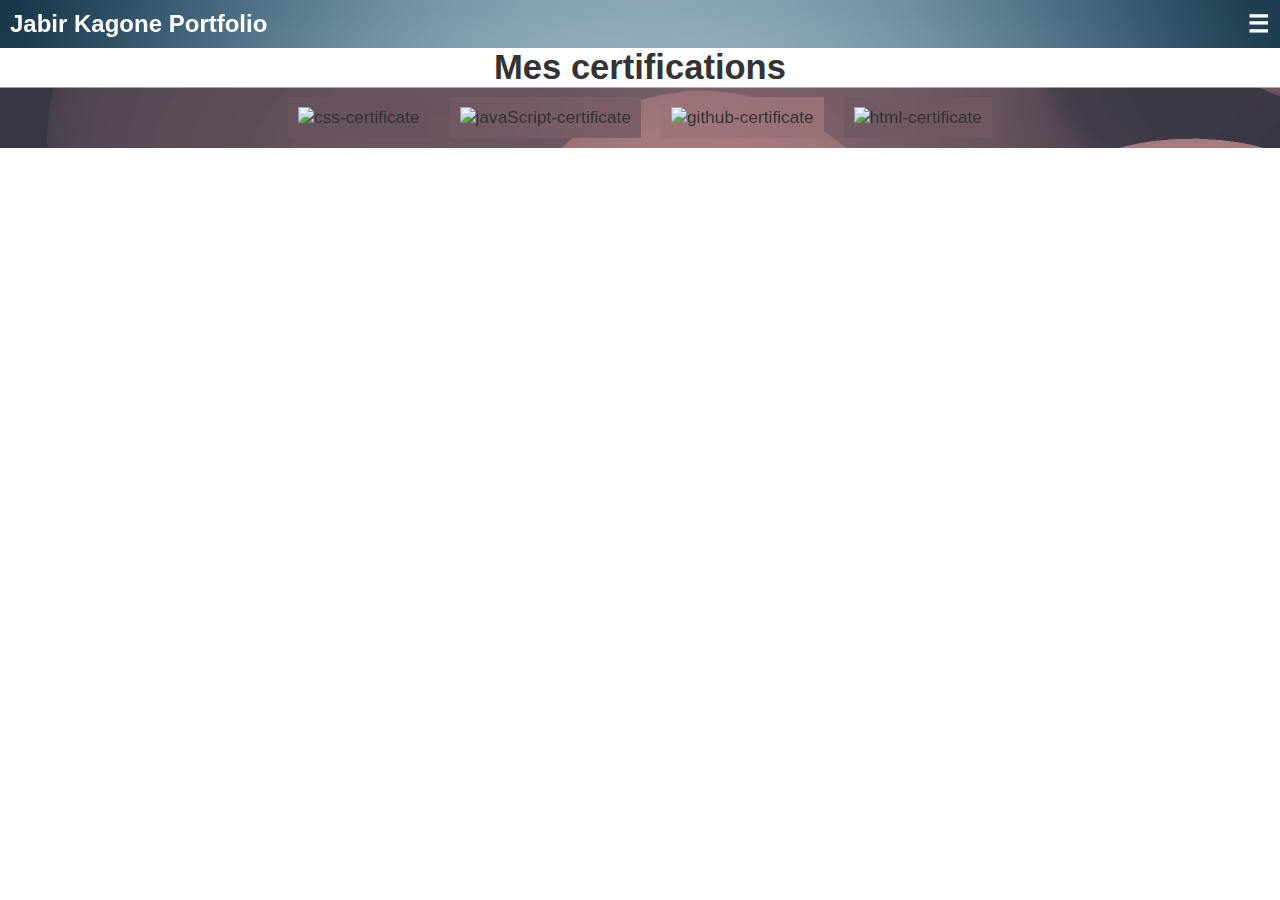
==== certification.html @ b762323f "correct path" ====
<!DOCTYPE html>
<html lang="en">
<head>
    <meta charset="UTF-8">
    <meta name="viewport" content="width=device-width, initial-scale=1.0">
    <link rel="stylesheet" href="css/certification.css">
    <link rel="stylesheet" href="css/header.css">
    <title>Certifications</title>
</head>
<body>
    <header>
        <div class="span-container">
            <h3>Jabir Kagone Portfolio</h3>
            <span id="menu" class="menu">&#9776;</span>
        </div>
        <div class="nav-container" id="nav-container">
            <nav>
                <a href="index.html" target="_blank">
                    <img src="icon/accueil.svg" alt="home-icon" width="20px" height="20px" class="icon">
                    <p>Accueil</p>
                </a>
                <a href="mailto:jabirkagone6@gmail.com" target="_blank">
                    <img width="20px" height="20px" src="icon/mail.svg" alt="mail-icon" class="icon">
                    <p>Contact</p>
                </a>
                <a href="https://github.com/jabir756" target="_blank">
                    <img width="20px" height="20px" src="icon/github.svg" alt="github-icon" class="icon">
                    <p>GitHub</p>
                </a>
                <a href="project.html" target="_blank">
                    <img src="icon/project.svg" alt="project-icon" width="20px"
                    height="20px" class="icon">
                    <p>Projects</p>
                </a>
            </nav>
        </div>
    </header>

    <main>
        <div class="certification-head">
            <h1>Mes certifications</h1>
        </div>
        <div class="certification-list">
            <div class="css-udemy">
                <img src="certificats/css-udemy.jpg" alt="css-certificate">
            </div>
            <div class="javascript-udemy">
                <img src="certificats/javascript-udemy.jpg" alt="javaScript-certificate">
            </div>
            <div class="git-hub-udemy">
                <img src="certificats/git-github-udemy.jpg" alt="github-certificate">
            </div>
            <div class="html">
                <img src="certificats/html-udemy.jpg" alt="html-certificate">
            </div>
        </div>
    </main>
    <script src="script.js"></script>
</body>
</html>
---- css/certification.css ----
*,
*::before,
*::after{
    margin: 0;
    padding: 0;
    box-sizing: border-box;
}

html{
    scroll-behavior: smooth;
    scrollbar-width: none;
}

body{
    font-family:'Open Sans', Arial, sans-serif;
    color: #333;
    font-size: 1.08rem;
    background-color: #ffffff;
}

.certification-list img{
    width: 600px;
    height: auto;
    object-fit: cover;
}

.certification-head h1{
    text-align: center;
}

.certification-list{
    display: flex;
    flex-wrap: wrap;
    background-color: #f5f5f5;
    justify-content: center;
    align-items: center;
    background-image: url(../background-img/certificates-bg.jpg);
}

.certification-list div{
    margin: 10px;
    padding: 10px;
    backdrop-filter: blur(100px);
    -webkit-backdrop-filter: blur(100px);
}

@media(width<700px){
    .certification-list img{
        width: 100%;
        height: auto;
    }

    .certification-list div{
        margin: 5px;
    }
}
---- css/header.css ----
header {
    display: flex;
    flex-direction: column;
    background-image: url('../background-img/header-bg.jpg');
    background-size: cover;
}

.span-container {
    display: flex;
    padding: 5px 5px;
    backdrop-filter: blur(20px);
    -webkit-backdrop-filter: blur(20px);
}

.span-container h3 {
    display: flex;
    width: 97%;
    font-size: 1.5rem;
    padding: 5px;
    color: #fff;
}

.span-container span {
    display: flex;
    justify-content: flex-end;
    width: fit-content;
    font-size: 1.5rem;
    padding: 5px;
    color: #fff;
    cursor: pointer;
    width: 3%;
    font-weight: 600;
}

.nav-container nav {
    display: flex;
    flex-direction: column;
    justify-content: space-around;
    align-items: end;
    width: 100%;
    padding: 10px 0px;
}

.nav-container nav a {
    display: flex;
    justify-content: center;
    align-items: center;
    padding: 5px 30px;
    margin: 5px 10px;
    background-color: #fff;
    width: 200px;
    color: #333;
    text-align: center;
    cursor: pointer;
    border-radius: 3px;
    transition: transform 0.3s ease-out;
    text-decoration: none;
}

.nav-container nav a:hover {
    transform: scale(1.05);
}

.nav-container {
    display: none;
}

.nav-container-show {
    display: flex;
}
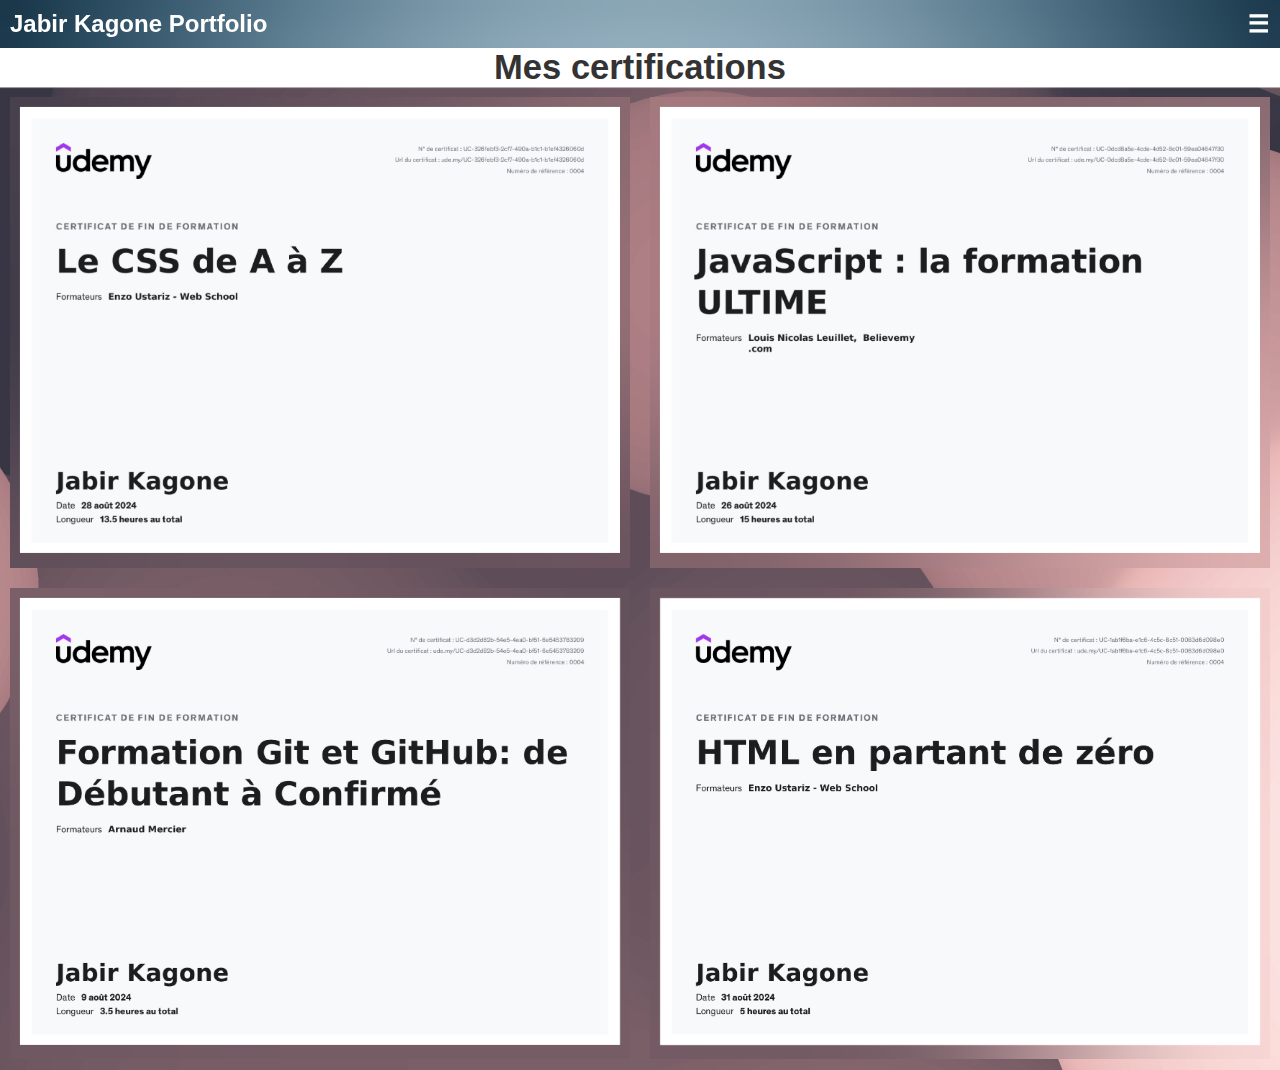
==== commit 7c577045: "correct path" ====
--- a/certification.html
+++ b/certification.html
@@ -42,16 +42,16 @@
         </div>
         <div class="certification-list">
             <div class="css-udemy">
-                <img src="certificats/css-udemy.jpg" alt="css-certificate">
+                <img src="certificate/css-udemy.jpg" alt="css-certificate">
             </div>
             <div class="javascript-udemy">
-                <img src="certificats/javascript-udemy.jpg" alt="javaScript-certificate">
+                <img src="certificate/javascript-udemy.jpg" alt="javaScript-certificate">
             </div>
             <div class="git-hub-udemy">
-                <img src="certificats/git-github-udemy.jpg" alt="github-certificate">
+                <img src="certificate/git-github-udemy.jpg" alt="github-certificate">
             </div>
             <div class="html">
-                <img src="certificats/html-udemy.jpg" alt="html-certificate">
+                <img src="certificate/html-udemy.jpg" alt="html-certificate">
             </div>
         </div>
     </main>
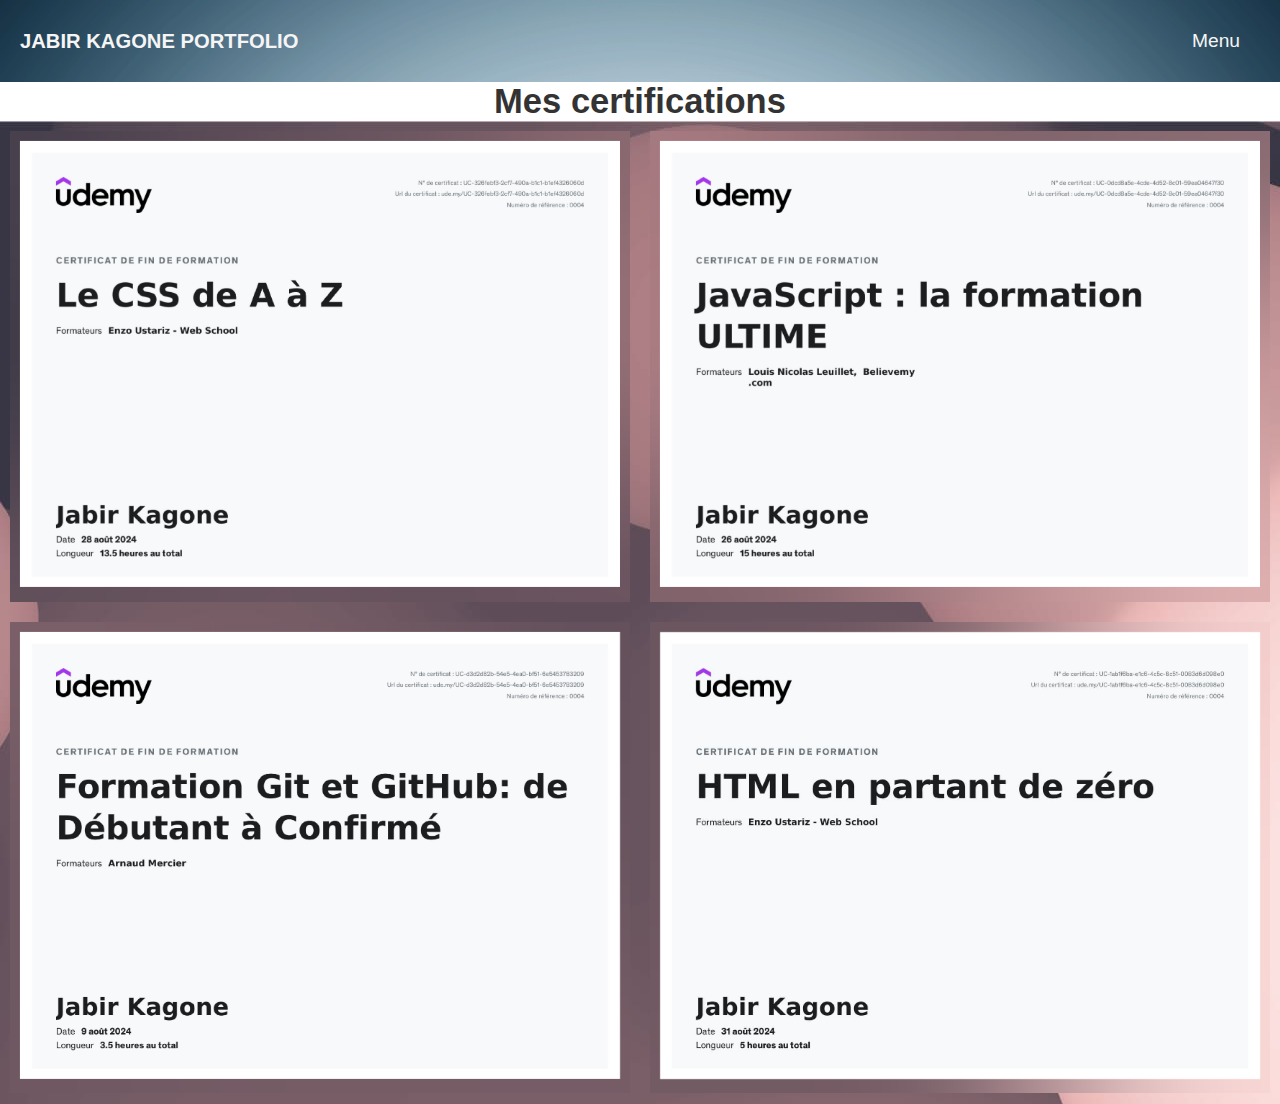
==== commit ef7a5c22: "remove javascript" ====
--- a/certification.html
+++ b/certification.html
@@ -9,23 +9,22 @@
 </head>
 <body>
     <header>
-        <div class="span-container">
-            <h3>Jabir Kagone Portfolio</h3>
-            <span id="menu" class="menu">&#9776;</span>
-        </div>
-        <div class="nav-container" id="nav-container">
-            <nav>
-                <a href="index.html" target="_blank">
-                    <img src="icon/accueil.svg" alt="home-icon" width="20px" height="20px" class="icon">
-                    <p>Accueil</p>
-                </a>
-                <a href="mailto:jabirkagone6@gmail.com" target="_blank">
+        <h3>JABIR KAGONE PORTFOLIO</h3>
+        <div class="menu-container">
+            <button id="menu" class="menu">Menu</button>
+            <nav class="header-nav">
+                <a href="mailto:jabirkagone6@gmail.com">
                     <img width="20px" height="20px" src="icon/mail.svg" alt="mail-icon" class="icon">
                     <p>Contact</p>
                 </a>
                 <a href="https://github.com/jabir756" target="_blank">
                     <img width="20px" height="20px" src="icon/github.svg" alt="github-icon" class="icon">
                     <p>GitHub</p>
+                </a>
+                <a href="certification.html" target="_blank">
+                    <img src="icon/certification.svg" alt="certification-icon" width="20px"
+                    height="20px" class="icon">
+                    <p>Certifications</p>
                 </a>
                 <a href="project.html" target="_blank">
                     <img src="icon/project.svg" alt="project-icon" width="20px"
@@ -55,6 +54,5 @@
             </div>
         </div>
     </main>
-    <script src="script.js"></script>
 </body>
 </html>--- a/css/header.css
+++ b/css/header.css
@@ -1,71 +1,51 @@
-
-header {
+header{
     display: flex;
-    flex-direction: column;
     background-image: url('../background-img/header-bg.jpg');
     background-size: cover;
+    align-items: center;
+    padding: 20px;
 }
 
-.span-container {
+header h3{
+    color: #f5f5f5;
+    flex: 8;
+}
+
+.menu-container{
+    position: relative;
+}
+
+.menu{
+    flex: 2;
+    padding: 10px 20px;
+    cursor: pointer;
+    background: transparent;
+    border: none;
+    color: #f5f5f5;
+    font-size: 1.2rem;
+}
+
+.menu-container:hover .header-nav {
     display: flex;
-    padding: 5px 5px;
+}
+
+.header-nav{
+    position: absolute;
+    padding: 20px;
+    display: none;
+    flex-direction: column;
+    top: 0px;
+    right: 0px;
+    z-index: 1;
     backdrop-filter: blur(20px);
     -webkit-backdrop-filter: blur(20px);
+    border-radius: 5px;
 }
 
-.span-container h3 {
+.header-nav a{
     display: flex;
-    width: 97%;
-    font-size: 1.5rem;
-    padding: 5px;
-    color: #fff;
-}
-
-.span-container span {
-    display: flex;
-    justify-content: flex-end;
-    width: fit-content;
-    font-size: 1.5rem;
-    padding: 5px;
-    color: #fff;
-    cursor: pointer;
-    width: 3%;
+    padding: 10px;
+    text-decoration: none;
+    color: #333;
     font-weight: 600;
 }
-
-.nav-container nav {
-    display: flex;
-    flex-direction: column;
-    justify-content: space-around;
-    align-items: end;
-    width: 100%;
-    padding: 10px 0px;
-}
-
-.nav-container nav a {
-    display: flex;
-    justify-content: center;
-    align-items: center;
-    padding: 5px 30px;
-    margin: 5px 10px;
-    background-color: #fff;
-    width: 200px;
-    color: #333;
-    text-align: center;
-    cursor: pointer;
-    border-radius: 3px;
-    transition: transform 0.3s ease-out;
-    text-decoration: none;
-}
-
-.nav-container nav a:hover {
-    transform: scale(1.05);
-}
-
-.nav-container {
-    display: none;
-}
-
-.nav-container-show {
-    display: flex;
-}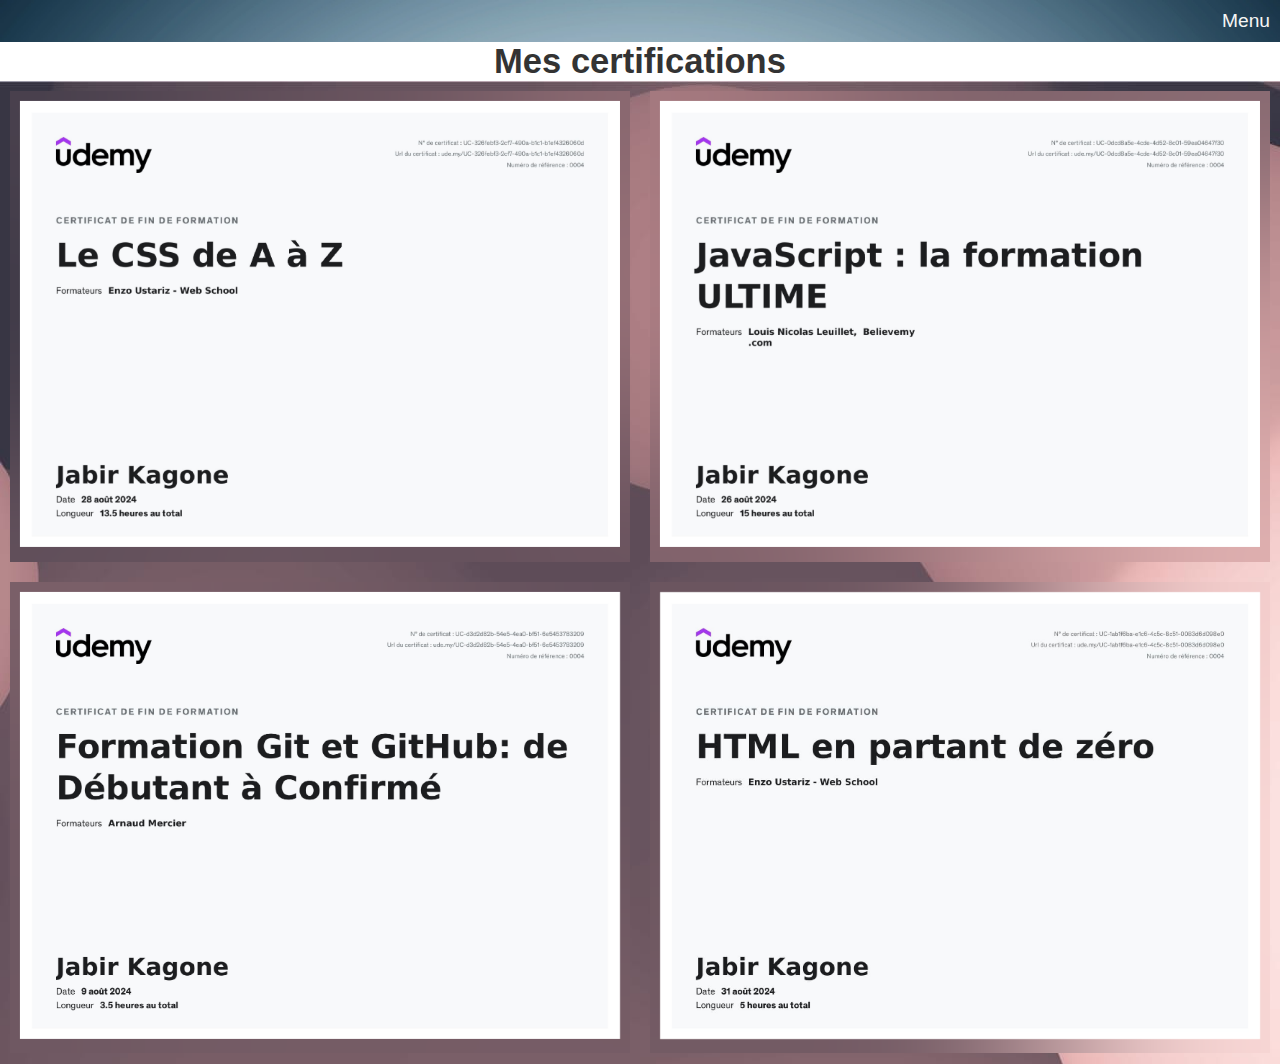
==== commit 0352d8ea: "bug fix" ====
--- a/certification.html
+++ b/certification.html
@@ -9,9 +9,9 @@
 </head>
 <body>
     <header>
-        <h3>JABIR KAGONE PORTFOLIO</h3>
         <div class="menu-container">
-            <button id="menu" class="menu">Menu</button>
+            <label for="menu-click" class="menu">Menu</label>
+            <input type="checkbox" id="menu-click" class="menu-click">
             <nav class="header-nav">
                 <a href="mailto:jabirkagone6@gmail.com">
                     <img width="20px" height="20px" src="icon/mail.svg" alt="mail-icon" class="icon">
--- a/css/header.css
+++ b/css/header.css
@@ -3,29 +3,25 @@
     background-image: url('../background-img/header-bg.jpg');
     background-size: cover;
     align-items: center;
-    padding: 20px;
-}
-
-header h3{
-    color: #f5f5f5;
-    flex: 8;
+    padding: 10px;
+    flex-direction: row-reverse;
 }
 
 .menu-container{
     position: relative;
 }
 
+.menu-click{
+    display: none;
+}
+
 .menu{
-    flex: 2;
-    padding: 10px 20px;
     cursor: pointer;
-    background: transparent;
-    border: none;
     color: #f5f5f5;
     font-size: 1.2rem;
 }
 
-.menu-container:hover .header-nav {
+.menu-click:checked + .header-nav{
     display: flex;
 }
 
@@ -34,7 +30,7 @@
     padding: 20px;
     display: none;
     flex-direction: column;
-    top: 0px;
+    top: 30px;
     right: 0px;
     z-index: 1;
     backdrop-filter: blur(20px);
